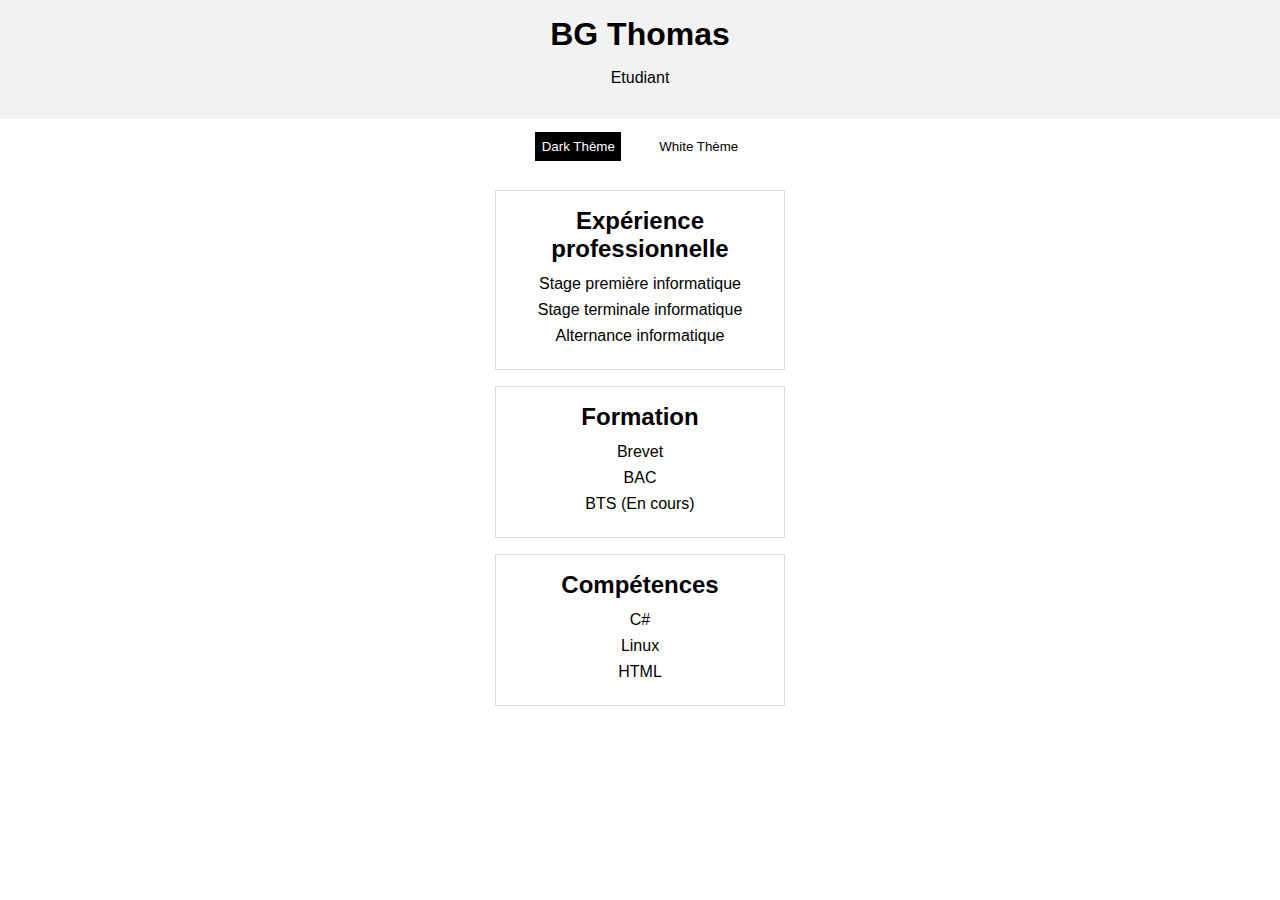
==== index.html @ f1472618 "Update index.html" ====
<!DOCTYPE html>
<html lang="fr">
  <head>
    <meta name="viewport" content="width=device-width, initial-scale=1.0">
    <meta name="description" content="Ce site contient le CV de BG Thomas. Vous pouvez admirer ces merveilleuse compétence."/>
    <title>CV BG Thomas</title>
    <link rel="stylesheet" type="text/css" href="style.css">
    <script src="script.js" defer></script>
    <script src="adaptive-borders.js"></script>
  </head>
  <body>
    <header>
      <h1>BG Thomas</h1>
      <p>Etudiant</p>
    </header>
    
    <button id="bnt1"> Dark Thème </button>
    <button id="bnt2"> White Thème </button>
    <section>
      <h2>Expérience professionnelle</h2>
      <ul>
        <li>Stage première informatique</li>
        <li>Stage terminale informatique</li>
        <li>Alternance informatique</li>
      </ul>
    </section>
    <section>
      <h2>Formation</h2>
      <ul>
        <li>Brevet</li>
        <li>BAC</li>
        <li>BTS (En cours)</li>
      </ul>
    </section>
    <section>
      <h2>Compétences</h2>
      <ul>
        <li>C#</li>
        <li>Linux</li>
        <li>HTML</li>
      </ul>
    </section>
  </body>
</html>
---- style.css ----
body {
    font-family: Arial, sans-serif;
    margin: 0;
    padding: 0;
    text-align: center;
}

header {
    background-color: #f2f2f2;
    padding: 1em;
    text-align: center;
}

header h1 {
    margin: 0;
}

section {
    margin: 1em auto;
    border: 1px solid #ddd;
    padding: 1em;
    width: 20%;
    display: block;
    position: relative;
}

section h2 {
    margin: 0 0 0.5em 0;
    text-align: center;
}

section ul {
    list-style: none;
    margin: 0;
    padding: 0;
}

section li {
    margin: 0.5em 0;
}

img {
    width: 50px;
    height: 50px;
    position: relative;
    bottom: 0;
    left: 0;
    float:left;
}

#bnt1 {
    margin: 1em;
    padding: 0.5em;
    background-color: black;
    color: white;
    border: none;
    cursor: pointer;
}

#bnt2 {
    margin: 1em;
    padding: 0.5em;
    background-color: white;
    color: black;
    border: none;
    cursor: pointer;
}

/* styles pour le dark theme*/
.dark-theme {
    background-color: black;
    color: white;
}

.dark-theme header {
    background-color: #333;
}

.dark-theme section {
    border-color: #555;
}

.dark-theme #bnt1 {
    background-color: white;
    color: black;
}

.dark-theme #bnt2 {
    background-color: black;
    color: white;
}
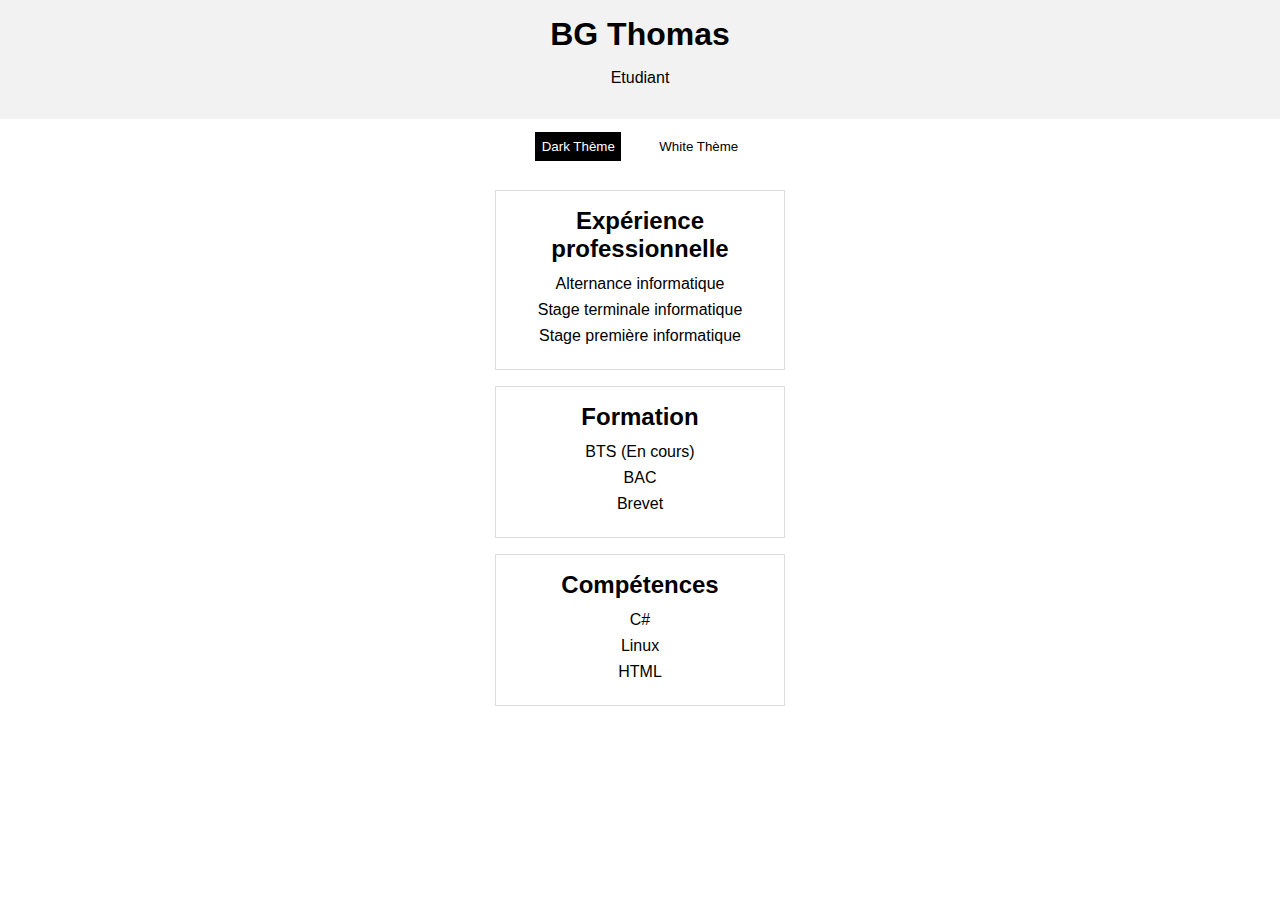
==== commit ddd421c5: "Update index.html" ====
--- a/index.html
+++ b/index.html
@@ -2,11 +2,10 @@
 <html lang="fr">
   <head>
     <meta name="viewport" content="width=device-width, initial-scale=1.0">
-    <meta name="description" content="Ce site contient le CV de BG Thomas. Vous pouvez admirer ces merveilleuse compétence."/>
+    <meta name="description" content="Ce site contient le CV de BG Thomas. Vous pouvez admirer ces merveilleuses compétences."/>
     <title>CV BG Thomas</title>
     <link rel="stylesheet" type="text/css" href="style.css">
     <script src="script.js" defer></script>
-    <script src="adaptive-borders.js"></script>
   </head>
   <body>
     <header>
@@ -19,17 +18,17 @@
     <section>
       <h2>Expérience professionnelle</h2>
       <ul>
+        <li>Alternance informatique</li>
+        <li>Stage terminale informatique</li>
         <li>Stage première informatique</li>
-        <li>Stage terminale informatique</li>
-        <li>Alternance informatique</li>
       </ul>
     </section>
     <section>
       <h2>Formation</h2>
       <ul>
+        <li>BTS (En cours)</li>
+        <li>BAC</li>
         <li>Brevet</li>
-        <li>BAC</li>
-        <li>BTS (En cours)</li>
       </ul>
     </section>
     <section>
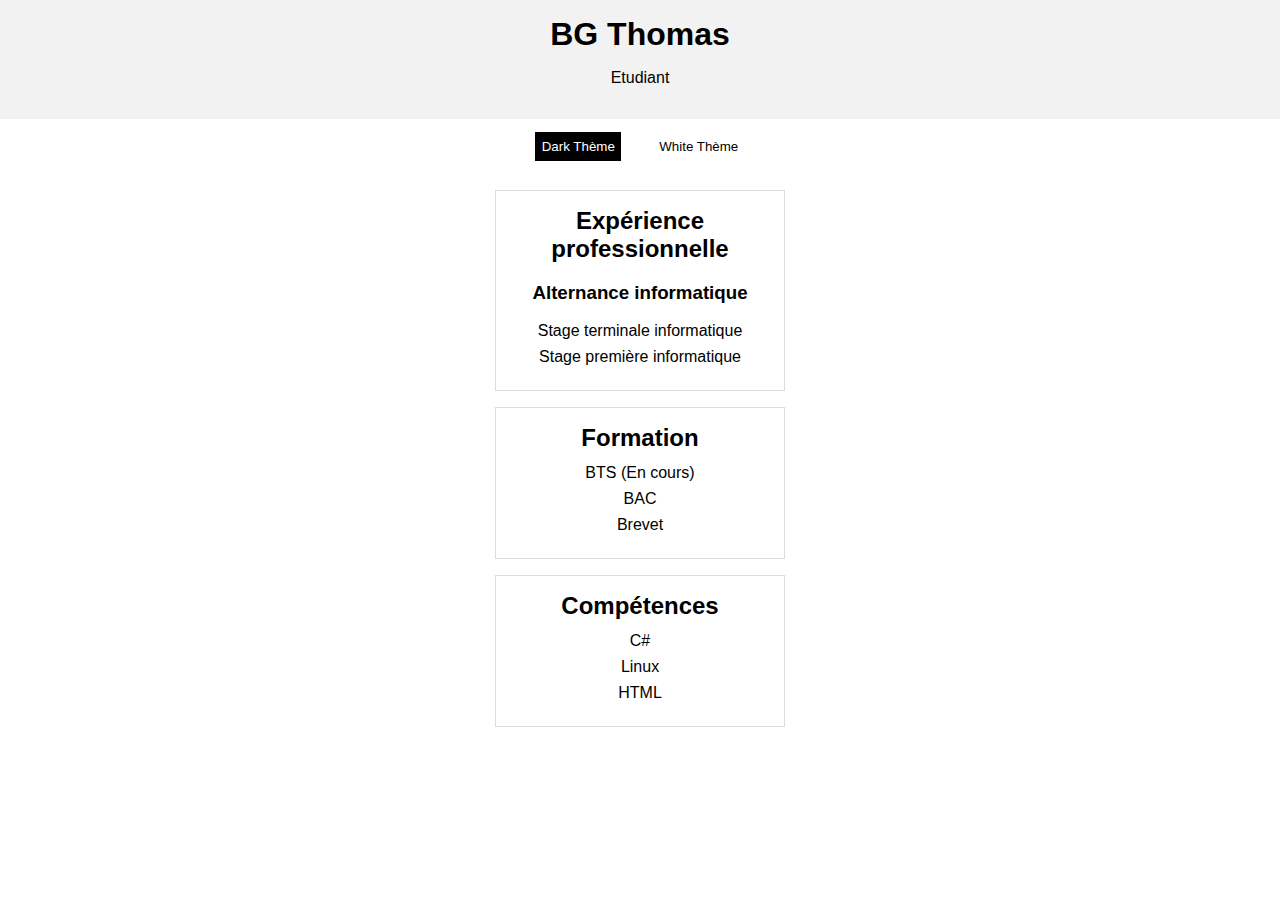
==== commit 9de0ed85: "Update index.html" ====
--- a/index.html
+++ b/index.html
@@ -18,7 +18,7 @@
     <section>
       <h2>Expérience professionnelle</h2>
       <ul>
-        <li>Alternance informatique</li>
+        <li><h3>Alternance informatique<h3/></li>
         <li>Stage terminale informatique</li>
         <li>Stage première informatique</li>
       </ul>
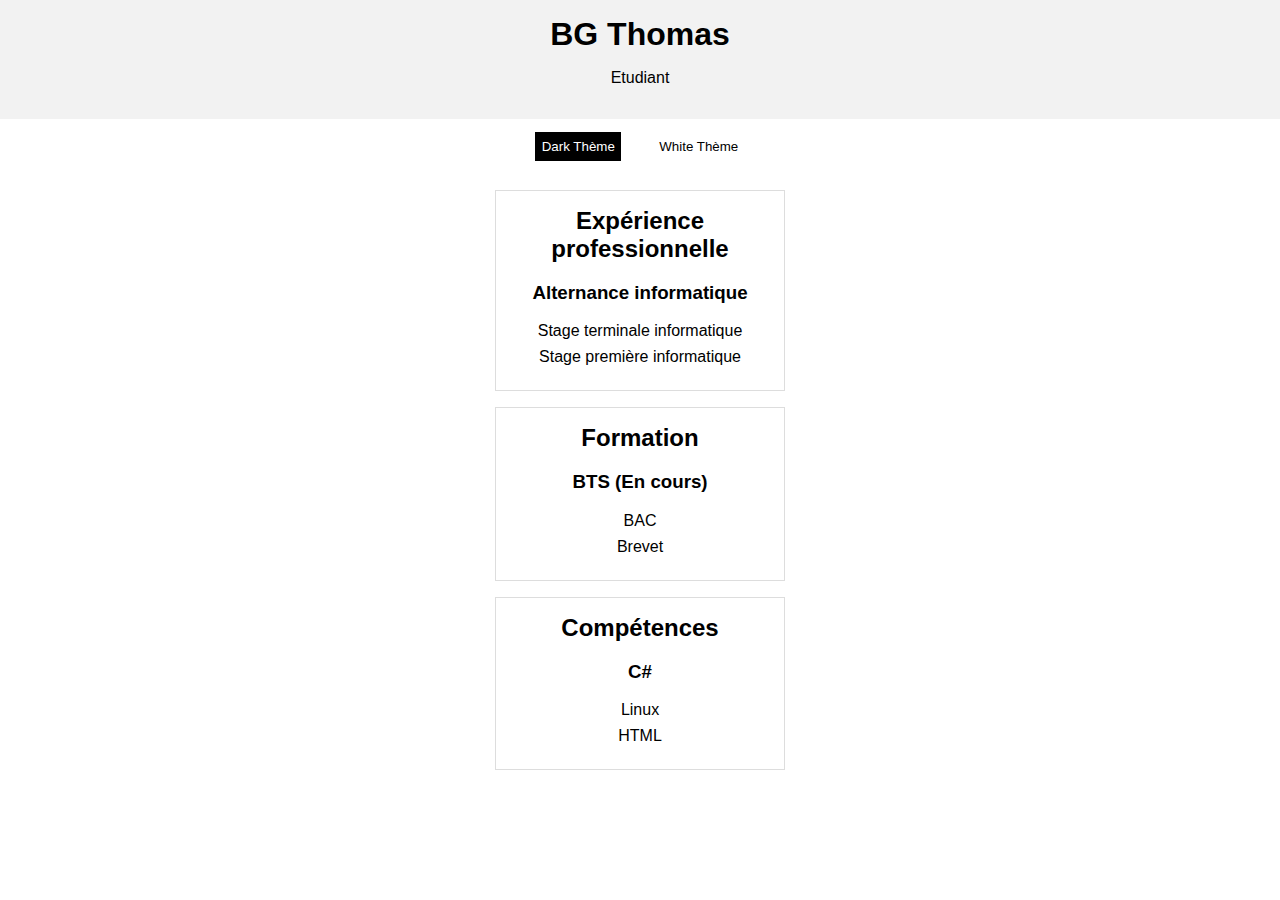
==== commit e8b1f69c: "Update index.html" ====
--- a/index.html
+++ b/index.html
@@ -18,7 +18,7 @@
     <section>
       <h2>Expérience professionnelle</h2>
       <ul>
-        <li><h3>Alternance informatique<h3/></li>
+        <li> <h3>Alternance informatique</h3> </li>
         <li>Stage terminale informatique</li>
         <li>Stage première informatique</li>
       </ul>
@@ -26,7 +26,7 @@
     <section>
       <h2>Formation</h2>
       <ul>
-        <li>BTS (En cours)</li>
+        <li> <h3> BTS (En cours) </h3> </li>
         <li>BAC</li>
         <li>Brevet</li>
       </ul>
@@ -34,7 +34,7 @@
     <section>
       <h2>Compétences</h2>
       <ul>
-        <li>C#</li>
+        <li> <h3> C# </h3> </li>
         <li>Linux</li>
         <li>HTML</li>
       </ul>
